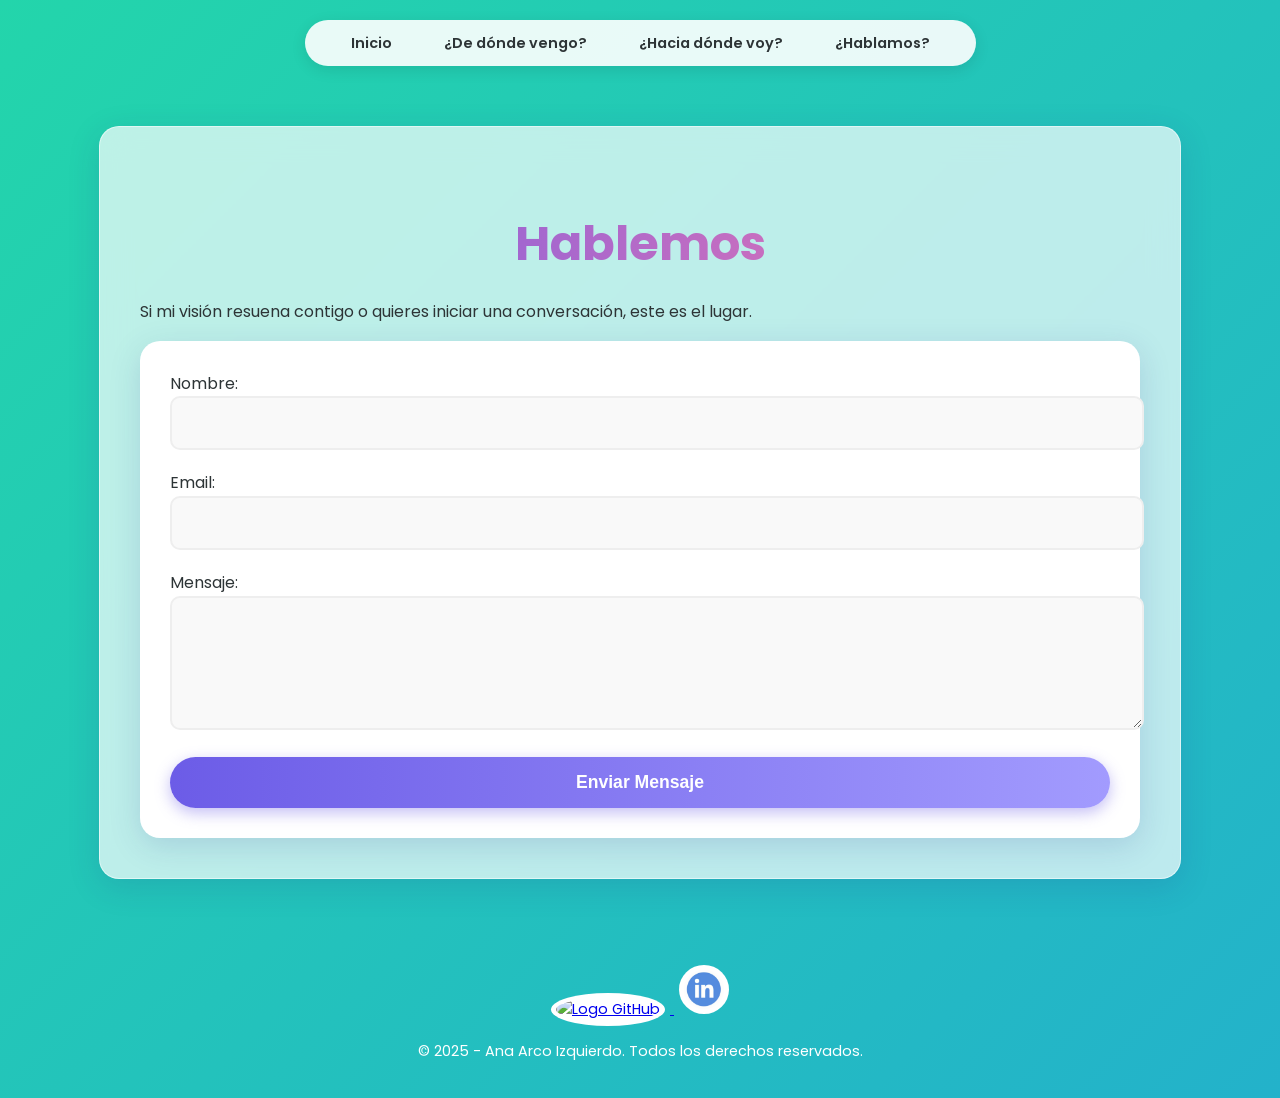
==== contacto.html @ acea3f71 ""feature: first cv interface"" ====
<!DOCTYPE html>
<!-- especifica el idioma de la página web, para facilitar las traducciones por ejemplo !-->
<html lang="es">
<head>
    <!-- Esta etiqueta sirver para poder representar tildes del español -->
    <meta charset="UTF-8">

    <!-- La etiqueta viewport es obligatoria en la actualidad para mostrar el 100% de la pantalla del móvil -->
    <meta name="viewport" content="width=device-width, initial-scale=1.0">
    
    <!-- descripción y resumen para los motores de búsqueda -->
    <meta name="Contact" content="Cómo contactar con Ana Arco">
    
    <!-- Título visible en el navegador -->
    <title>Contacto - Ana Arco</title>
    
    <!-- Enlace para conectar el css.  <link rel="stylesheet" href="css/style.css"> -->
	<link rel="stylesheet" href="style/style1.css">
	
	<!-- Enlace para favicon -->
	<link rel="icon" href="images/favicon_ana.jpg" type="image/x-icon">
	
</head>
<body>

    <header>
        <nav>
            <ul>
                <li><a href="index.html">Inicio</a></li>
                <li><a href="trayectoria.html">¿De dónde vengo?</a></li>
                <li><a href="enfoque.html">¿Hacia dónde voy?</a></li>
                <li><a href="contacto.html">¿Hablamos?</a></li>
            </ul>
        </nav>
    </header>

    <main>
        <section>
            <h1>Hablemos</h1>
            <p>Si mi visión resuena contigo o quieres iniciar una conversación, este es el lugar.</p>

            <form action="#" method="POST">
                
                <div>
                    <label for="nombre">Nombre:</label>
                    <input type="text" id="nombre" name="nombre_usuario" required>
                </div>

                <div>
                    <label for="email">Email:</label>
                    <input type="email" id="email" name="email_usuario" required>
                </div>

                <div>
                    <label for="mensaje">Mensaje:</label>
                    <textarea id="mensaje" name="mensaje_usuario" rows="5" required></textarea>
                </div>

                <button type="submit">Enviar Mensaje</button>
            </form>
        </section>
    </main>
    <br>
    <footer>
        <div class="social-links">
            <!-- target="_blank" - Instrucción para 'Abrir en una Nueva Pestaña' -->
            <!-- Protección contra phishing -->
            <!-- rel="noopener noreferrer" instrucción para 'Abrir el enlace en una nueva pestaña, pero abre enlace 
            de forma segura, cortando cualquier lazo con mi página, y de forma privada, sin decirle a dónde vas desde aquí." -->
            
            <a href="https://github.com/Anarkz7" target="_blank" rel="noopener noreferrer">
				<img src="https://cdn.worldvectorlogo.com/logos/github-icon-2.svg" alt="Logo GitHub" width="40">
			</a>
			<a href="https://www.linkedin.com/in/ana-arco-izquierdo-b6732329b/" target="_blank" rel="noopener noreferrer">
				<img src="images/logoLinkedin.png" alt="Logo Linkedin" width="40>">
			</a>
        </div>
        <!-- El &copy; presenta en la página web el símbolo de copiright -->
        <p>&copy; 2025 - Ana Arco Izquierdo. Todos los derechos reservados.</p>
    </footer>

</body>
</html>
---- style/style1.css ----
/* =========================================
   1. IMPORTACIÓN Y VARIABLES
   ========================================= */
@import url('https://fonts.googleapis.com/css2?family=Poppins:wght@300;400;600;700&display=swap');

:root {
    /* Colores Vibrantes pero Suaves */
    --primary: #6c5ce7;      /* Violeta moderno */
    --secondary: #a29bfe;    /* Lavanda */
    --accent: #fd79a8;       /* Rosa chicle suave */
    --dark: #2d3436;         /* Texto oscuro */
    --light: #ffffff;        /* Texto claro */
    
    /* Efecto Cristal (Glassmorphism) */
    --glass-bg: rgba(255, 255, 255, 0.7);
    --glass-border: 1px solid rgba(255, 255, 255, 0.5);
    --blur: blur(15px);
    
    /* Sombras modernas */
    --shadow: 0 8px 32px 0 rgba(31, 38, 135, 0.15);
}

/* =========================================
   2. FONDO ANIMADO (El factor "WOW")
   ========================================= */
body {
    font-family: 'Poppins', sans-serif;
    margin: 0;
    padding: 0;
    color: var(--dark);
    line-height: 1.6;
    min-height: 100vh;
    
    /* Fondo con degradado animado */
    background: linear-gradient(-45deg, #ee7752, #e73c7e, #23a6d5, #23d5ab);
    background-size: 400% 400%;
    animation: gradientBG 15s ease infinite;
    
    display: flex;
    flex-direction: column;
}

@keyframes gradientBG {
    0% { background-position: 0% 50%; }
    50% { background-position: 100% 50%; }
    100% { background-position: 0% 50%; }
}

/* =========================================
   3. HEADER Y NAVEGACIÓN (FLOTANTE)
   ========================================= */
header {
    padding: 20px;
    display: flex;
    justify-content: center;
}

nav {
    background: rgba(255, 255, 255, 0.9);
    padding: 10px 30px;
    border-radius: 50px; /* Forma de píldora */
    box-shadow: 0 4px 15px rgba(0,0,0,0.1);
}

nav ul {
    list-style: none;
    display: flex;
    gap: 20px;
    margin: 0;
    padding: 0;
    align-items: center; /* Alineación vertical */
}

nav a {
    text-decoration: none;
    color: var(--dark);
    font-weight: 600;
    font-size: 0.9rem;
    padding: 8px 16px;
    border-radius: 20px;
    transition: all 0.3s ease;
}

nav a:hover {
    background-color: var(--primary);
    color: white;
    transform: translateY(-2px);
}

/* =========================================
   4. CONTENEDOR CRISTAL (MAIN)
   ========================================= */
main {
    max-width: 1000px;
    width: 90%;
    margin: 40px auto;
    background: var(--glass-bg);
    backdrop-filter: var(--blur); /* Aquí ocurre la magia del desenfoque */
    -webkit-backdrop-filter: var(--blur); /* Para Safari */
    border: var(--glass-border);
    border-radius: 20px;
    padding: 40px;
    box-shadow: var(--shadow);
    flex: 1; /* Empuja el footer */
}

/* Títulos con Degradado de Texto */
h1 {
    font-size: 3rem;
    text-align: center;
    margin-bottom: 1rem;
    background: linear-gradient(to right, var(--primary), var(--accent));
    -webkit-background-clip: text;
    background-clip: text;
    color: transparent; /* El texto toma el color del fondo */
    font-weight: 700;
}

h2 {
    color: var(--primary);
    font-size: 1.8rem;
    margin-top: 2rem;
    border-bottom: 2px solid rgba(108, 92, 231, 0.2);
    padding-bottom: 10px;
    display: inline-block;
}

h3 {
    color: var(--accent);
    margin-top: 1.5rem;
}

/* Enlaces bonitos dentro del texto */
p a {
    color: var(--primary);
    font-weight: bold;
    text-decoration: none;
    border-bottom: 2px solid var(--accent);
}

/* =========================================
   5. IMÁGENES Y TARJETAS
   ========================================= */
img {
    max-width: 100%;
    height: auto;
    border-radius: 15px;
    transition: transform 0.4s ease;
}

img:hover {
    transform: scale(1.02) rotate(1deg); /* Efecto divertido al pasar ratón */
    box-shadow: 0 10px 20px rgba(0,0,0,0.2);
}

/* Avatar circular perfecto */
img[alt*="avatar"], img[alt*="Avatar"] {
    width: 200px;
    height: 200px;
    object-fit: cover;
    border-radius: 50%;
    border: 5px solid white;
    box-shadow: var(--shadow);
    margin: 0 auto;
    display: block;
}

/* Estilo para los 'Aside' y 'Section' internos */
aside, section[alt="Tabla Formación Académica"], article {
    background: rgba(255, 255, 255, 0.6);
    border-radius: 15px;
    padding: 20px;
    margin: 20px 0;
    border: 1px solid white;
}

/* =========================================
   6. TABLAS (Limpias y modernas)
   ========================================= */
table {
    width: 100%;
    border-collapse: collapse;
    background: white;
    border-radius: 10px;
    overflow: hidden; /* Para que las esquinas sigan redondas */
    box-shadow: 0 5px 15px rgba(0,0,0,0.05);
    margin-top: 20px;
}

th {
    background-color: var(--primary);
    color: white;
    padding: 15px;
    text-align: left;
}

td {
    padding: 15px;
    border-bottom: 1px solid #eee;
    color: #555;
}

tr:hover td {
    background-color: #f9f9f9;
}

/* =========================================
   7. FORMULARIO (Estilo iOS)
   ========================================= */
form {
    background: white;
    padding: 30px;
    border-radius: 20px;
    box-shadow: var(--shadow);
}

input, textarea {
    width: 100%;
    padding: 15px;
    margin-bottom: 20px;
    border: 2px solid #eee;
    border-radius: 10px;
    background-color: #f9f9f9;
    font-family: 'Poppins', sans-serif;
    transition: 0.3s;
}

input:focus, textarea:focus {
    outline: none;
    border-color: var(--primary);
    background-color: white;
    box-shadow: 0 0 0 4px rgba(108, 92, 231, 0.1);
}

button {
    background: linear-gradient(to right, var(--primary), var(--secondary));
    color: white;
    border: none;
    padding: 15px 40px;
    border-radius: 50px;
    font-weight: bold;
    font-size: 1.1rem;
    cursor: pointer;
    box-shadow: 0 5px 15px rgba(108, 92, 231, 0.4);
    transition: transform 0.2s;
    width: 100%;
}

button:hover {
    transform: scale(1.05);
}

/* =========================================
   8. FOOTER
   ========================================= */
footer {
    text-align: center;
    padding: 20px;
    color: white; /* Texto blanco porque está sobre el fondo degradado */
    font-size: 0.9rem;
    margin-top: auto;
}

.social-links img {
    width: 40px;
    background: white; /* Círculo blanco detrás del icono */
    border-radius: 50%;
    padding: 5px;
    margin: 0 5px;
}

/* =========================================
   9. RESPONSIVE
   ========================================= */
@media (max-width: 768px) {
    h1 { font-size: 2rem; }
    
    nav ul {
        flex-direction: column;
        gap: 10px;
    }
    
    nav {
        border-radius: 20px;
        width: 100%;
        text-align: center;
    }
    
    main {
        padding: 20px;
        width: 95%;
    }
    
    table {
        display: block;
        overflow-x: auto;
    }
}
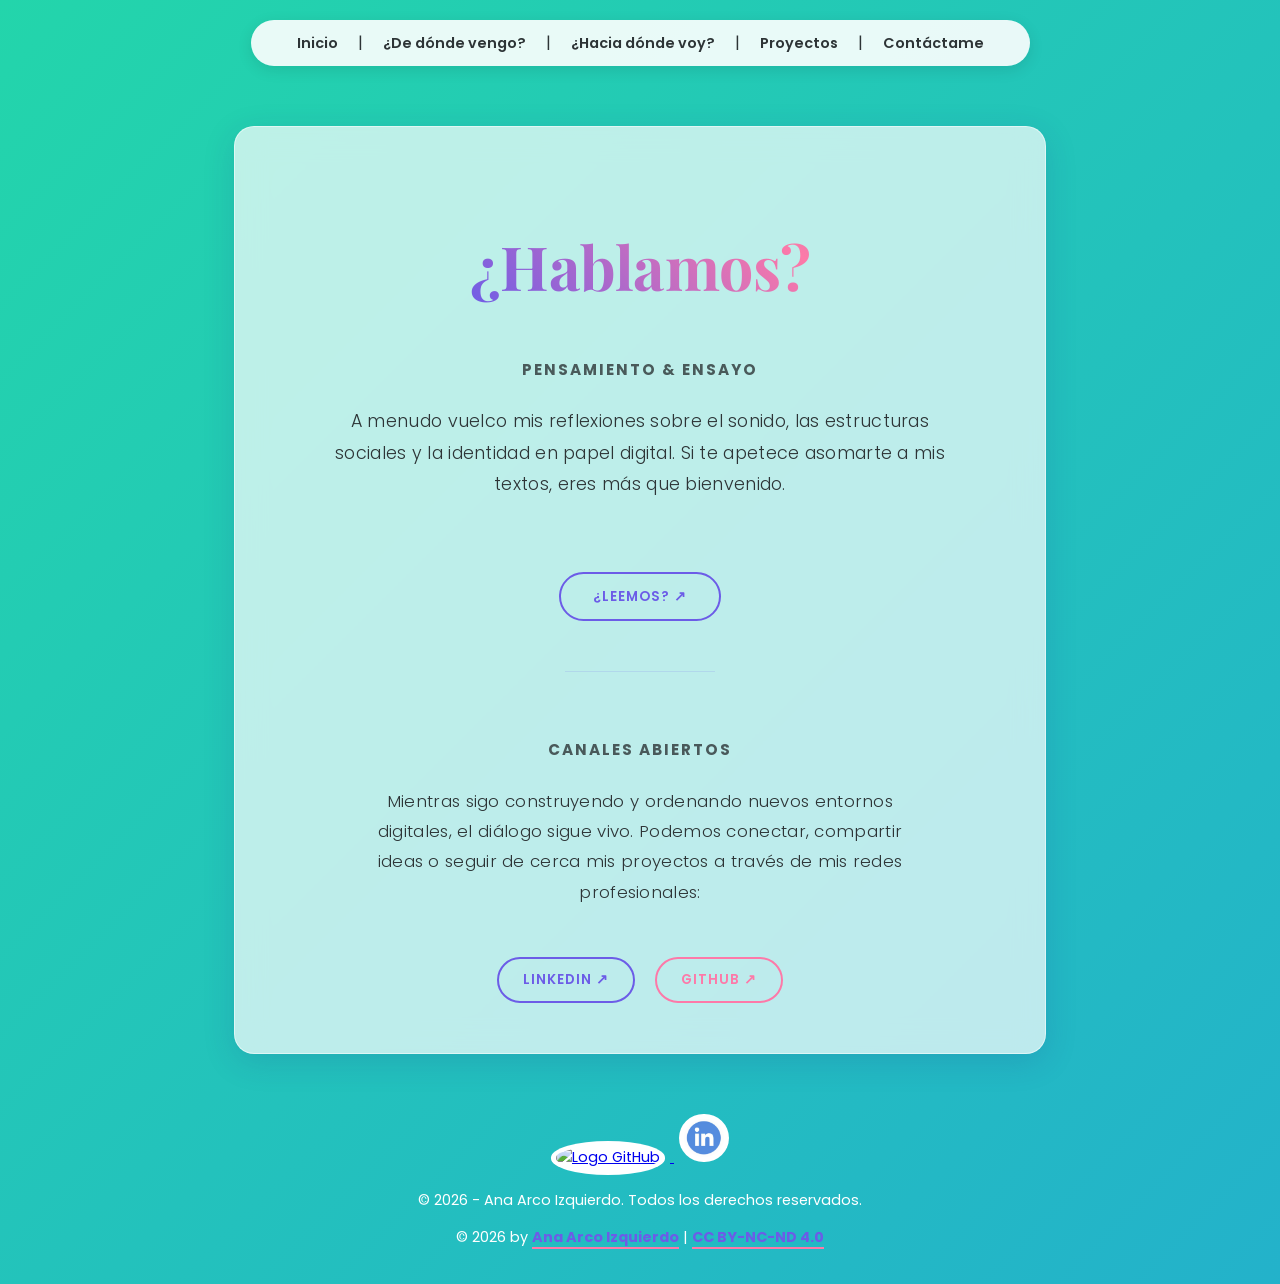
==== commit 1687d7e2: "feat: redesign projects page with interactive cards and updated portfolio content" ====
--- a/contacto.html
+++ b/contacto.html
@@ -1,83 +1,88 @@
 <!DOCTYPE html>
-<!-- especifica el idioma de la página web, para facilitar las traducciones por ejemplo !-->
 <html lang="es">
+
 <head>
-    <!-- Esta etiqueta sirver para poder representar tildes del español -->
     <meta charset="UTF-8">
+    <meta name="viewport" content="width=device-width, initial-scale=1.0">
+    <meta name="description"
+        content="Contacto y canales oficiales de Ana Arco Izquierdo. Espacio de correspondencia, lectura en Medium y redes profesionales.">
+    <title>Contacto | Ana Arco</title>
 
-    <!-- La etiqueta viewport es obligatoria en la actualidad para mostrar el 100% de la pantalla del móvil -->
-    <meta name="viewport" content="width=device-width, initial-scale=1.0">
-    
-    <!-- descripción y resumen para los motores de búsqueda -->
-    <meta name="Contact" content="Cómo contactar con Ana Arco">
-    
-    <!-- Título visible en el navegador -->
-    <title>Contacto - Ana Arco</title>
-    
-    <!-- Enlace para conectar el css.  <link rel="stylesheet" href="css/style.css"> -->
-	<link rel="stylesheet" href="style/style1.css">
-	
-	<!-- Enlace para favicon -->
-	<link rel="icon" href="images/favicon_ana.jpg" type="image/x-icon">
-	
+    <link rel="stylesheet"
+        href="https://fonts.googleapis.com/css2?family=Playfair+Display:ital,wght@0,700;1,400&family=Poppins:wght@300;400;600;700&display=swap">
+    <link rel="stylesheet" href="style/style1.css">
+    <link rel="icon" href="images/favicon_ana.jpg" type="image/x-icon">
 </head>
+
 <body>
+    <center>
 
-    <header>
-        <nav>
-            <ul>
-                <li><a href="index.html">Inicio</a></li>
-                <li><a href="trayectoria.html">¿De dónde vengo?</a></li>
-                <li><a href="enfoque.html">¿Hacia dónde voy?</a></li>
-                <li><a href="contacto.html">¿Hablamos?</a></li>
-            </ul>
-        </nav>
-    </header>
+        <header>
+            <nav>
+                <a href="index.html">Inicio</a> |
+                <a href="trayectoria.html">¿De dónde vengo?</a> |
+                <a href="enfoque.html">¿Hacia dónde voy?</a> |
+                <a href="proyectos.html">Proyectos</a> |
+                <a href="contacto.html">Contáctame</a>
+            </nav>
+        </header>
 
-    <main>
-        <section>
-            <h1>Hablemos</h1>
-            <p>Si mi visión resuena contigo o quieres iniciar una conversación, este es el lugar.</p>
+        <main
+            style="max-width: 750px; display: flex; flex-direction: column; justify-content: center; align-items: center; padding: 50px 30px;">
+            <h1 class="brand-name">¿Hablamos?</h1>
 
-            <form action="#" method="POST">
-                
-                <div>
-                    <label for="nombre">Nombre:</label>
-                    <input type="text" id="nombre" name="nombre_usuario" required>
+            <section class="manifesto-section" style="margin-top: 20px;">
+                <p class="subtitle">Pensamiento & Ensayo</p>
+                <p class="poetic-text" style="font-size: 1.1rem; margin-bottom: 25px;">
+                    A menudo vuelco mis reflexiones sobre el sonido, las estructuras sociales y la identidad en papel
+                    digital. Si te apetece asomarte a mis textos, eres más que bienvenido.
+                </p>
+                <br>
+                <a href="https://medium.com/@ana-arco" target="_blank" rel="noopener noreferrer" class="cta-link">
+                    ¿Leemos? ↗
+                </a>
+            </section>
+
+            <hr style="border: 0; border-top: 1px solid rgba(108, 92, 231, 0.15); margin: 50px auto; width: 150px;">
+
+            <section class="manifesto-section">
+                <p class="subtitle">Canales Abiertos</p>
+                <p class="poetic-text" style="font-size: 1.05rem; max-width: 550px; margin: 0 auto 30px auto;">
+                    Mientras sigo construyendo y ordenando nuevos entornos digitales, el diálogo sigue vivo. Podemos
+                    conectar, compartir ideas o seguir de cerca mis proyectos a través de mis redes profesionales:
+                </p>
+
+                <div style="display: flex; gap: 20px; justify-content: center; margin-top: 10px;">
+                    <a href="https://www.linkedin.com/in/ana-arco-izquierdo-b6732329b/" target="_blank"
+                        rel="noopener noreferrer" class="cta-link"
+                        style="padding: 10px 24px; font-size: 0.85rem; border-color: var(--primary); color: var(--primary);">
+                        LinkedIn ↗
+                    </a>
+                    <a href="https://github.com/ana-arco" target="_blank" rel="noopener noreferrer" class="cta-link"
+                        style="padding: 10px 24px; font-size: 0.85rem; border-color: var(--accent); color: var(--accent);">
+                        GitHub ↗
+                    </a>
                 </div>
+            </section>
+        </main>
 
-                <div>
-                    <label for="email">Email:</label>
-                    <input type="email" id="email" name="email_usuario" required>
-                </div>
+        <footer>
+            <div class="social-links">
+                <a href="https://github.com/ana-arco" target="_blank" rel="noopener noreferrer">
+                    <img src="https://cdn.worldvectorlogo.com/logos/github-icon-2.svg" alt="Logo GitHub" width="40">
+                </a>
+                <a href="https://www.linkedin.com/in/ana-arco-izquierdo-b6732329b/" target="_blank"
+                    rel="noopener noreferrer">
+                    <img src="images/logoLinkedin.png" alt="Logo LinkedIn" width="40">
+                </a>
+            </div>
+            <p>&copy; 2026 - Ana Arco Izquierdo. Todos los derechos reservados.</p>
+            <p>© 2026 by <a href="index.html">Ana Arco Izquierdo</a> | <a
+                    href="https://creativecommons.org/licenses/by-nc-nd/4.0/" target="_blank"
+                    rel="noopener noreferrer">CC BY-NC-ND 4.0</a></p>
+        </footer>
 
-                <div>
-                    <label for="mensaje">Mensaje:</label>
-                    <textarea id="mensaje" name="mensaje_usuario" rows="5" required></textarea>
-                </div>
+    </center>
+</body>
 
-                <button type="submit">Enviar Mensaje</button>
-            </form>
-        </section>
-    </main>
-    <br>
-    <footer>
-        <div class="social-links">
-            <!-- target="_blank" - Instrucción para 'Abrir en una Nueva Pestaña' -->
-            <!-- Protección contra phishing -->
-            <!-- rel="noopener noreferrer" instrucción para 'Abrir el enlace en una nueva pestaña, pero abre enlace 
-            de forma segura, cortando cualquier lazo con mi página, y de forma privada, sin decirle a dónde vas desde aquí." -->
-            
-            <a href="https://github.com/Anarkz7" target="_blank" rel="noopener noreferrer">
-				<img src="https://cdn.worldvectorlogo.com/logos/github-icon-2.svg" alt="Logo GitHub" width="40">
-			</a>
-			<a href="https://www.linkedin.com/in/ana-arco-izquierdo-b6732329b/" target="_blank" rel="noopener noreferrer">
-				<img src="images/logoLinkedin.png" alt="Logo Linkedin" width="40>">
-			</a>
-        </div>
-        <!-- El &copy; presenta en la página web el símbolo de copiright -->
-        <p>&copy; 2025 - Ana Arco Izquierdo. Todos los derechos reservados.</p>
-    </footer>
-
-</body>
 </html>
--- a/style/style1.css
+++ b/style/style1.css
@@ -5,20 +5,26 @@
 
 :root {
     /* Colores Vibrantes pero Suaves */
-    --primary: #6c5ce7;      /* Violeta moderno */
-    --secondary: #a29bfe;    /* Lavanda */
-    --accent: #fd79a8;       /* Rosa chicle suave */
-    --dark: #2d3436;         /* Texto oscuro */
-    --light: #ffffff;        /* Texto claro */
-    
+    --primary: #6c5ce7;
+    /* Violeta moderno */
+    --secondary: #a29bfe;
+    /* Lavanda */
+    --accent: #fd79a8;
+    /* Rosa chicle suave */
+    --dark: #2d3436;
+    /* Texto oscuro */
+    --light: #ffffff;
+    /* Texto claro */
+
     /* Efecto Cristal (Glassmorphism) */
     --glass-bg: rgba(255, 255, 255, 0.7);
     --glass-border: 1px solid rgba(255, 255, 255, 0.5);
     --blur: blur(15px);
-    
+
     /* Sombras modernas */
     --shadow: 0 8px 32px 0 rgba(31, 38, 135, 0.15);
 }
+
 
 /* =========================================
    2. FONDO ANIMADO (El factor "WOW")
@@ -30,20 +36,28 @@
     color: var(--dark);
     line-height: 1.6;
     min-height: 100vh;
-    
+
     /* Fondo con degradado animado */
     background: linear-gradient(-45deg, #ee7752, #e73c7e, #23a6d5, #23d5ab);
     background-size: 400% 400%;
     animation: gradientBG 15s ease infinite;
-    
+
     display: flex;
     flex-direction: column;
 }
 
 @keyframes gradientBG {
-    0% { background-position: 0% 50%; }
-    50% { background-position: 100% 50%; }
-    100% { background-position: 0% 50%; }
+    0% {
+        background-position: 0% 50%;
+    }
+
+    50% {
+        background-position: 100% 50%;
+    }
+
+    100% {
+        background-position: 0% 50%;
+    }
 }
 
 /* =========================================
@@ -58,8 +72,9 @@
 nav {
     background: rgba(255, 255, 255, 0.9);
     padding: 10px 30px;
-    border-radius: 50px; /* Forma de píldora */
-    box-shadow: 0 4px 15px rgba(0,0,0,0.1);
+    border-radius: 50px;
+    /* Forma de píldora */
+    box-shadow: 0 4px 15px rgba(0, 0, 0, 0.1);
 }
 
 nav ul {
@@ -68,7 +83,8 @@
     gap: 20px;
     margin: 0;
     padding: 0;
-    align-items: center; /* Alineación vertical */
+    align-items: center;
+    /* Alineación vertical */
 }
 
 nav a {
@@ -95,13 +111,16 @@
     width: 90%;
     margin: 40px auto;
     background: var(--glass-bg);
-    backdrop-filter: var(--blur); /* Aquí ocurre la magia del desenfoque */
-    -webkit-backdrop-filter: var(--blur); /* Para Safari */
+    backdrop-filter: var(--blur);
+    /* Aquí ocurre la magia del desenfoque */
+    -webkit-backdrop-filter: var(--blur);
+    /* Para Safari */
     border: var(--glass-border);
     border-radius: 20px;
     padding: 40px;
     box-shadow: var(--shadow);
-    flex: 1; /* Empuja el footer */
+    flex: 1;
+    /* Empuja el footer */
 }
 
 /* Títulos con Degradado de Texto */
@@ -112,7 +131,8 @@
     background: linear-gradient(to right, var(--primary), var(--accent));
     -webkit-background-clip: text;
     background-clip: text;
-    color: transparent; /* El texto toma el color del fondo */
+    color: transparent;
+    /* El texto toma el color del fondo */
     font-weight: 700;
 }
 
@@ -149,12 +169,14 @@
 }
 
 img:hover {
-    transform: scale(1.02) rotate(1deg); /* Efecto divertido al pasar ratón */
-    box-shadow: 0 10px 20px rgba(0,0,0,0.2);
+    transform: scale(1.02) rotate(1deg);
+    /* Efecto divertido al pasar ratón */
+    box-shadow: 0 10px 20px rgba(0, 0, 0, 0.2);
 }
 
 /* Avatar circular perfecto */
-img[alt*="avatar"], img[alt*="Avatar"] {
+img[alt*="avatar"],
+img[alt*="Avatar"] {
     width: 200px;
     height: 200px;
     object-fit: cover;
@@ -166,7 +188,9 @@
 }
 
 /* Estilo para los 'Aside' y 'Section' internos */
-aside, section[alt="Tabla Formación Académica"], article {
+aside,
+section[alt="Tabla Formación Académica"],
+article {
     background: rgba(255, 255, 255, 0.6);
     border-radius: 15px;
     padding: 20px;
@@ -182,8 +206,9 @@
     border-collapse: collapse;
     background: white;
     border-radius: 10px;
-    overflow: hidden; /* Para que las esquinas sigan redondas */
-    box-shadow: 0 5px 15px rgba(0,0,0,0.05);
+    overflow: hidden;
+    /* Para que las esquinas sigan redondas */
+    box-shadow: 0 5px 15px rgba(0, 0, 0, 0.05);
     margin-top: 20px;
 }
 
@@ -214,7 +239,8 @@
     box-shadow: var(--shadow);
 }
 
-input, textarea {
+input,
+textarea {
     width: 100%;
     padding: 15px;
     margin-bottom: 20px;
@@ -225,7 +251,8 @@
     transition: 0.3s;
 }
 
-input:focus, textarea:focus {
+input:focus,
+textarea:focus {
     outline: none;
     border-color: var(--primary);
     background-color: white;
@@ -256,14 +283,16 @@
 footer {
     text-align: center;
     padding: 20px;
-    color: white; /* Texto blanco porque está sobre el fondo degradado */
+    color: white;
+    /* Texto blanco porque está sobre el fondo degradado */
     font-size: 0.9rem;
     margin-top: auto;
 }
 
 .social-links img {
     width: 40px;
-    background: white; /* Círculo blanco detrás del icono */
+    background: white;
+    /* Círculo blanco detrás del icono */
     border-radius: 50%;
     padding: 5px;
     margin: 0 5px;
@@ -273,26 +302,149 @@
    9. RESPONSIVE
    ========================================= */
 @media (max-width: 768px) {
-    h1 { font-size: 2rem; }
-    
+    h1 {
+        font-size: 2rem;
+    }
+
     nav ul {
         flex-direction: column;
         gap: 10px;
     }
-    
+
     nav {
         border-radius: 20px;
         width: 100%;
         text-align: center;
     }
-    
+
     main {
         padding: 20px;
         width: 95%;
     }
-    
+
     table {
         display: block;
         overflow-x: auto;
     }
+}
+
+/* =========================================
+   10. BOTÓN LLAMADA A LA ACCIÓN (CTA)
+   ========================================= */
+.cta-link,
+p .cta-link {
+    display: inline-block;
+    padding: 12px 32px;
+    margin-top: 20px;
+
+    /* Usamos tus colores corporativos */
+    color: var(--primary);
+    background: transparent;
+    border: 2px solid var(--primary);
+    border-radius: 50px;
+    /* Sigue la estética píldora de tu menú */
+
+    /* Tipografía alineada con Poppins */
+    font-weight: 600;
+    text-decoration: none;
+    border-bottom: 2px solid var(--primary);
+    /* Sobrescribe el estilo por defecto de 'p a' */
+    text-transform: uppercase;
+    font-size: 0.85rem;
+    letter-spacing: 1px;
+
+    /* Suavizado en la animación */
+    transition: all 0.3s ease-in-out;
+}
+
+/* Efecto al pasar el ratón (Hover) */
+.cta-link:hover,
+p .cta-link:hover {
+    color: var(--light);
+    /* Relleno con el degradado fluido que usas en tus botones de formulario */
+    background: linear-gradient(to right, var(--primary), var(--accent));
+    border-color: transparent;
+    border-bottom: 2px solid transparent;
+
+    /* Usamos tu sombra de variables pero más compacta para el botón */
+    box-shadow: 0 5px 15px rgba(108, 92, 231, 0.3);
+    transform: translateY(-2px);
+}
+
+/* Efecto al presionar (Active) */
+.cta-link:active,
+p .cta-link:active {
+    transform: translateY(0);
+    box-shadow: 0 2px 5px rgba(108, 92, 231, 0.2);
+}
+
+/* =========================================
+   11. REFINAMIENTO DE MARCA (ANA ARCO)
+   ========================================= */
+
+/* Tu nombre: Sofisticado, clásico, con un toque digital cambiante */
+h1.brand-name {
+    font-family: 'Playfair Display', serif;
+    font-size: 3.8rem;
+    font-weight: 700;
+    letter-spacing: -0.5px;
+    margin-bottom: 0.5rem;
+
+    /* El factor dinámico/digital: usamos tu animación de fondo pero más rápida para el texto */
+    background: linear-gradient(45deg, var(--primary), var(--accent), #23a6d5);
+    background-size: 200% auto;
+    -webkit-background-clip: text;
+    background-clip: text;
+    color: transparent;
+    animation: shinyText 6s linear infinite;
+}
+
+@keyframes shinyText {
+    0% {
+        background-position: 0% 50%;
+    }
+
+    50% {
+        background-position: 100% 50%;
+    }
+
+    100% {
+        background-position: 0% 50%;
+    }
+}
+
+/* Subtítulo: Firme, moderno y limpio */
+.subtitle {
+    font-family: 'Poppins', sans-serif;
+    text-transform: uppercase;
+    font-weight: 700;
+    letter-spacing: 2px;
+    font-size: 0.95rem;
+    color: var(--dark);
+    opacity: 0.8;
+    margin-bottom: 1.5rem;
+}
+
+/* El Manifiesto: Escueto, con ritmo de partitura y aireado */
+.poetic-text {
+    font-family: 'Poppins', sans-serif;
+    font-weight: 300;
+    font-size: 1.15rem;
+    line-height: 1.8;
+    max-width: 650px;
+    margin: 0 auto;
+    color: var(--dark);
+    letter-spacing: 0.3px;
+}
+
+/* Ajuste responsive para pantallas móviles */
+@media (max-width: 768px) {
+    h1.brand-name {
+        font-size: 2.5rem;
+    }
+
+    .poetic-text {
+        font-size: 1rem;
+        padding: 0 10px;
+    }
 }
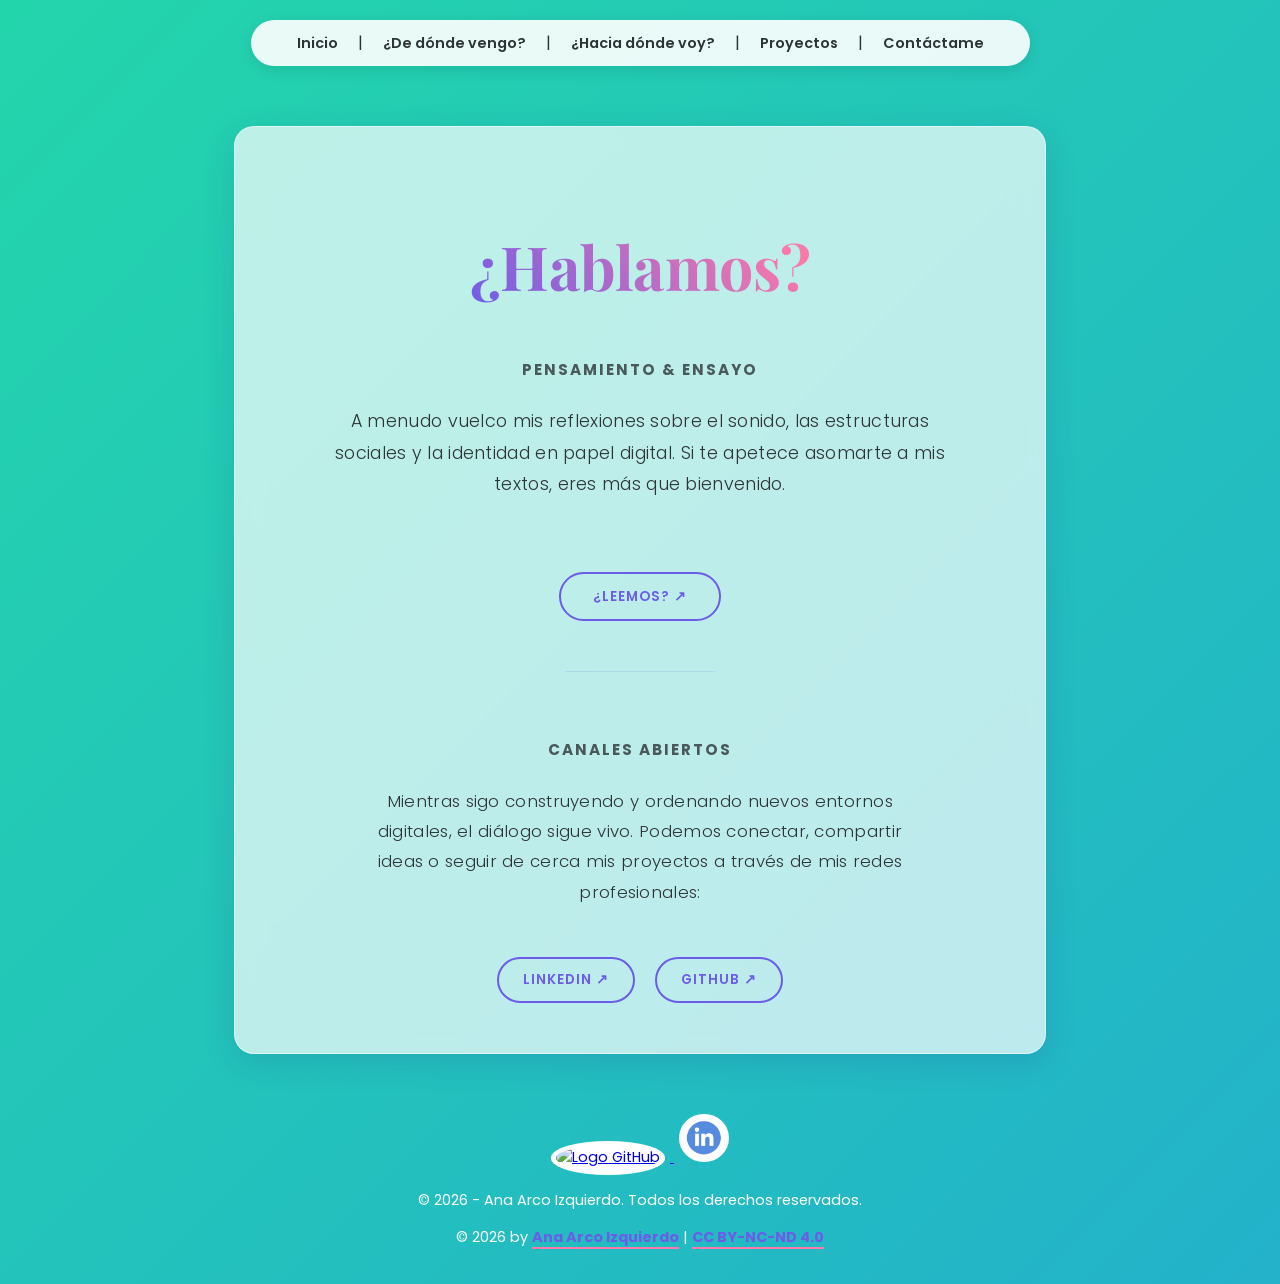
==== commit 7389fbb0: "refactor: remove custom inline border and text color styles from contact links" ====
--- a/contacto.html
+++ b/contacto.html
@@ -54,12 +54,11 @@
 
                 <div style="display: flex; gap: 20px; justify-content: center; margin-top: 10px;">
                     <a href="https://www.linkedin.com/in/ana-arco-izquierdo-b6732329b/" target="_blank"
-                        rel="noopener noreferrer" class="cta-link"
-                        style="padding: 10px 24px; font-size: 0.85rem; border-color: var(--primary); color: var(--primary);">
+                        rel="noopener noreferrer" class="cta-link" style="padding: 10px 24px; font-size: 0.85rem;">
                         LinkedIn ↗
                     </a>
                     <a href="https://github.com/ana-arco" target="_blank" rel="noopener noreferrer" class="cta-link"
-                        style="padding: 10px 24px; font-size: 0.85rem; border-color: var(--accent); color: var(--accent);">
+                        style="padding: 10px 24px; font-size: 0.85rem;">
                         GitHub ↗
                     </a>
                 </div>
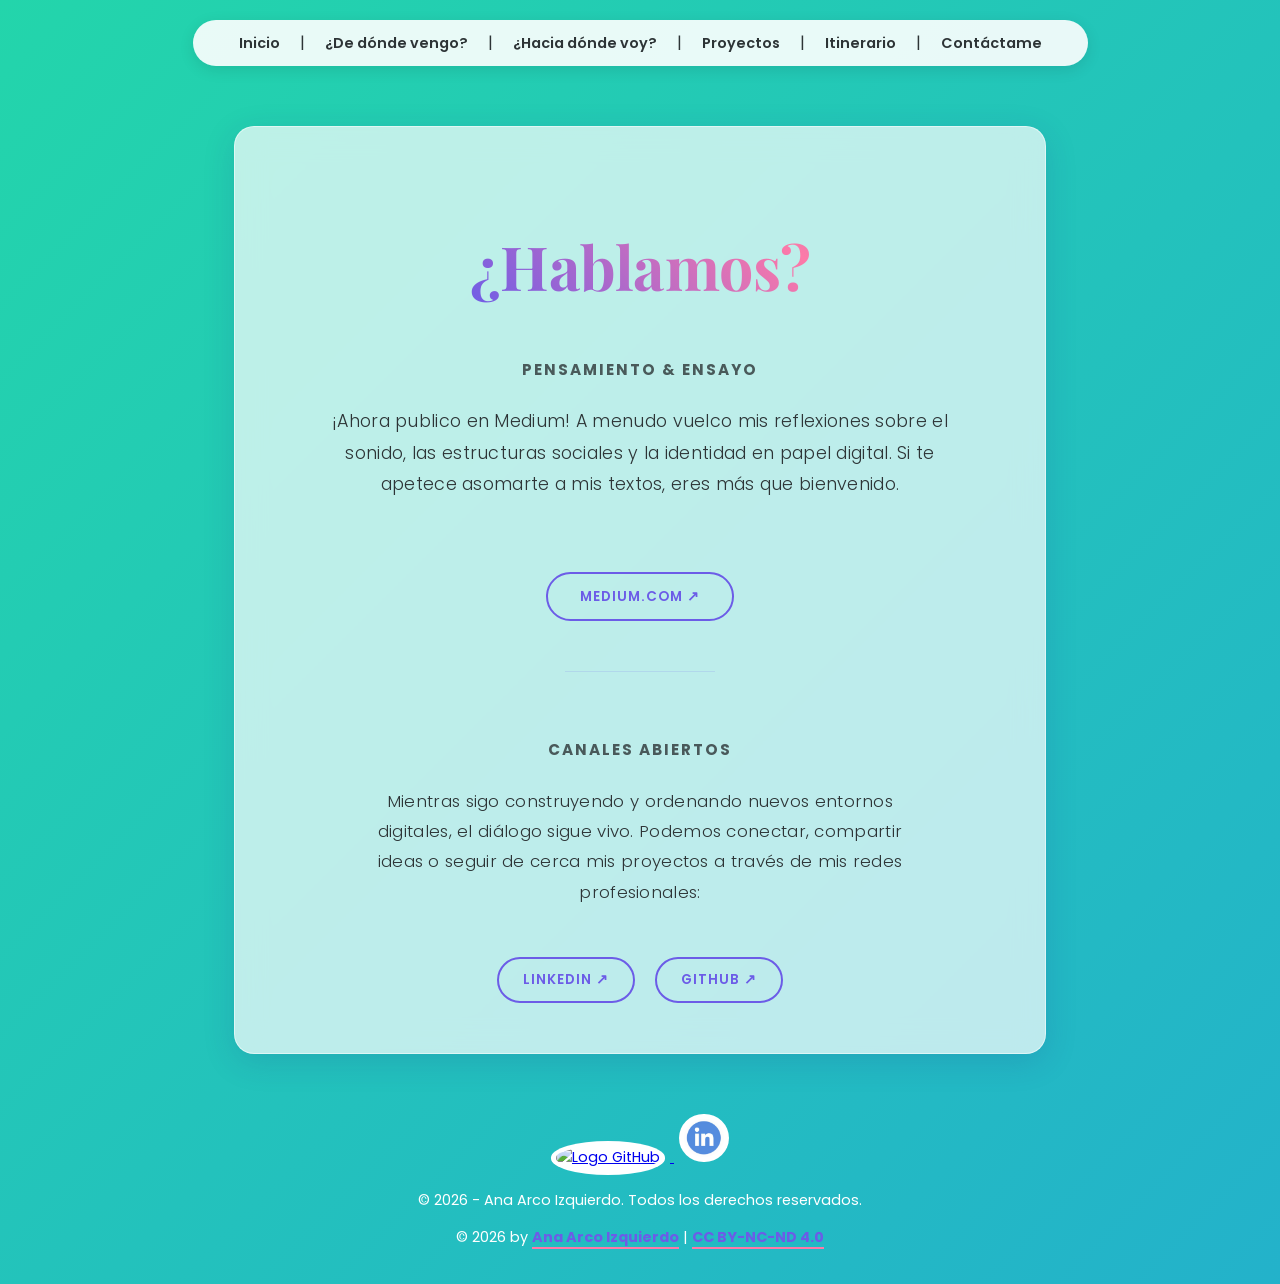
==== commit 74b58407: "feat: add Itinerario page, update navigation menus, improve content, and implement global glassmorph" ====
--- a/contacto.html
+++ b/contacto.html
@@ -23,6 +23,7 @@
                 <a href="trayectoria.html">¿De dónde vengo?</a> |
                 <a href="enfoque.html">¿Hacia dónde voy?</a> |
                 <a href="proyectos.html">Proyectos</a> |
+                <a href="itinerario.html">Itinerario</a> |
                 <a href="contacto.html">Contáctame</a>
             </nav>
         </header>
@@ -34,12 +35,13 @@
             <section class="manifesto-section" style="margin-top: 20px;">
                 <p class="subtitle">Pensamiento & Ensayo</p>
                 <p class="poetic-text" style="font-size: 1.1rem; margin-bottom: 25px;">
-                    A menudo vuelco mis reflexiones sobre el sonido, las estructuras sociales y la identidad en papel
+                    ¡Ahora publico en Medium! A menudo vuelco mis reflexiones sobre el sonido, las estructuras
+                    sociales y la identidad en papel
                     digital. Si te apetece asomarte a mis textos, eres más que bienvenido.
                 </p>
                 <br>
                 <a href="https://medium.com/@ana-arco" target="_blank" rel="noopener noreferrer" class="cta-link">
-                    ¿Leemos? ↗
+                    Medium.com ↗
                 </a>
             </section>
 
--- a/style/style1.css
+++ b/style/style1.css
@@ -40,7 +40,7 @@
     /* Fondo con degradado animado */
     background: linear-gradient(-45deg, #ee7752, #e73c7e, #23a6d5, #23d5ab);
     background-size: 400% 400%;
-    animation: gradientBG 15s ease infinite;
+    animation: gradientBG 30s ease infinite;
 
     display: flex;
     flex-direction: column;
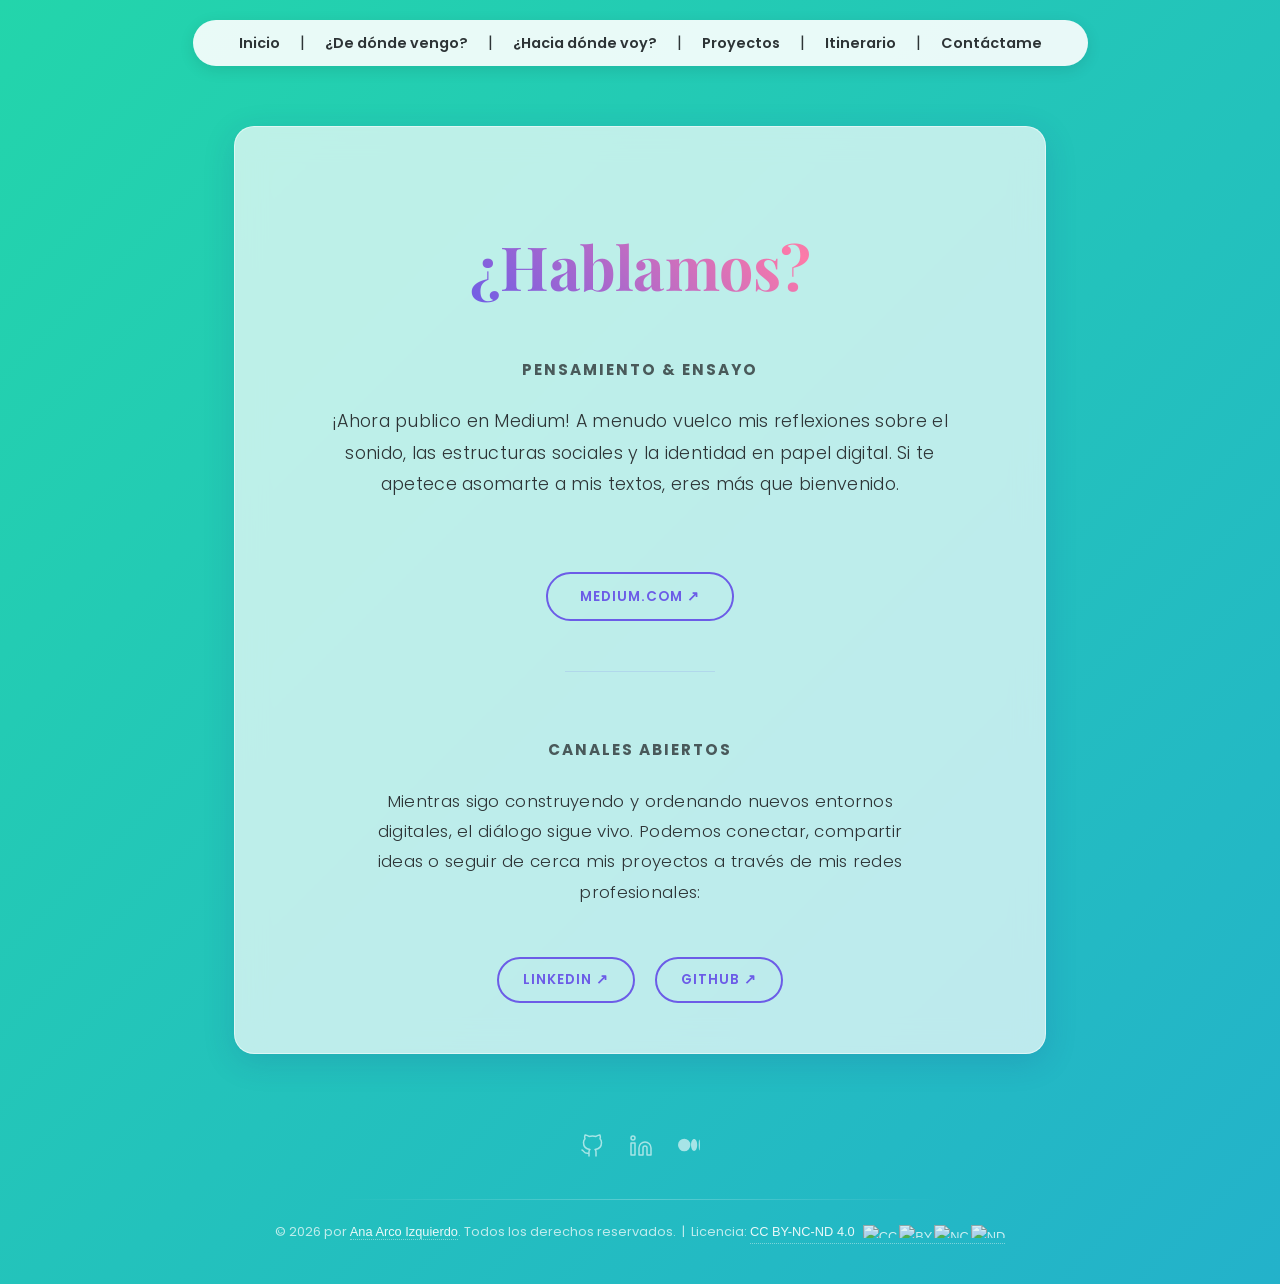
==== commit 2a728bcd: "refactor: redesign footer components to use SVG icons and add a dedicated stylesheet for consistent " ====
--- a/contacto.html
+++ b/contacto.html
@@ -68,19 +68,54 @@
         </main>
 
         <footer>
-            <div class="social-links">
-                <a href="https://github.com/ana-arco" target="_blank" rel="noopener noreferrer">
-                    <img src="https://cdn.worldvectorlogo.com/logos/github-icon-2.svg" alt="Logo GitHub" width="40">
+            <div class="minimal-social-links">
+                <!-- Icono de GitHub lineal -->
+                <a href="https://github.com/ana-arco" target="_blank" rel="noopener noreferrer" aria-label="GitHub">
+                    <svg viewBox="0 0 24 24" width="24" height="24" stroke="currentColor" stroke-width="1.5" fill="none"
+                        stroke-linecap="round" stroke-linejoin="round">
+                        <path
+                            d="M9 19c-5 1.5-5-2.5-7-3m14 6v-3.87a3.37 3.37 0 0 0-.94-2.61c3.14-.35 6.44-1.54 6.44-7A5.44 5.44 0 0 0 20 4.77 5.07 5.07 0 0 0 19.91 1S18.73.65 16 2.48a13.38 13.38 0 0 0-7 0C6.27.65 5.09 1 5.09 1A5.07 5.07 0 0 0 5 4.77a5.44 5.44 0 0 0-1.5 3.78c0 5.42 3.3 6.61 6.44 7A3.37 3.37 0 0 0 9 18.13V22">
+                        </path>
+                    </svg>
                 </a>
+
+                <!-- Icono de LinkedIn lineal -->
                 <a href="https://www.linkedin.com/in/ana-arco-izquierdo-b6732329b/" target="_blank"
-                    rel="noopener noreferrer">
-                    <img src="images/logoLinkedin.png" alt="Logo LinkedIn" width="40">
+                    rel="noopener noreferrer" aria-label="LinkedIn">
+                    <svg viewBox="0 0 24 24" width="24" height="24" stroke="currentColor" stroke-width="1.5" fill="none"
+                        stroke-linecap="round" stroke-linejoin="round">
+                        <path d="M16 8a6 6 0 0 1 6 6v7h-4v-7a2 2 0 0 0-2-2 2 2 0 0 0-2 2v7h-4v-7a6 6 0 0 1 6-6z"></path>
+                        <rect x="2" y="9" width="4" height="12"></rect>
+                        <circle cx="4" cy="4" r="2"></circle>
+                    </svg>
+                </a>
+
+                <!-- Logotipo Tipográfico Oficial de Medium (M con Serifas) -->
+                <a href="https://medium.com/@ana.arco" target="_blank" rel="noopener noreferrer" aria-label="Medium">
+                    <svg viewBox="0 0 24 24" width="22" height="22" fill="currentColor">
+                        <path
+                            d="M13.54 12a6.8 6.8 0 01-6.77 6.82A6.8 6.8 0 010 12a6.8 6.8 0 016.77-6.82A6.8 6.8 0 0113.54 12zm7.42 0c0 3.54-1.51 6.42-3.38 6.42s-3.38-2.88-3.38-6.42 1.51-6.42 3.38-6.42 3.38 2.88 3.38 6.42zm3.04 0c0 3.29-.32 5.96-.71 5.96s-.71-2.67-.71-5.96.32-5.96.71-5.96.71 2.67.71 5.96z" />
+                    </svg>
                 </a>
             </div>
-            <p>&copy; 2026 - Ana Arco Izquierdo. Todos los derechos reservados.</p>
-            <p>© 2026 by <a href="index.html">Ana Arco Izquierdo</a> | <a
-                    href="https://creativecommons.org/licenses/by-nc-nd/4.0/" target="_blank"
-                    rel="noopener noreferrer">CC BY-NC-ND 4.0</a></p>
+            <hr class="footer-divider">
+            <div class="footer-legal">
+                <p>
+                    &copy; 2026 por <a href="index.html" class="legal-link">Ana Arco Izquierdo</a>. Todos los derechos
+                    reservados.
+                    &nbsp;|&nbsp; Licencia:
+                    <a href="https://creativecommons.org/licenses/by-nc-nd/4.0/" target="_blank"
+                        rel="noopener noreferrer" class="legal-link cc-license-link">
+                        CC BY-NC-ND 4.0
+                        <span class="cc-icons">
+                            <img src="https://mirrors.creativecommons.org/presskit/icons/cc.svg" alt="CC">
+                            <img src="https://mirrors.creativecommons.org/presskit/icons/by.svg" alt="BY">
+                            <img src="https://mirrors.creativecommons.org/presskit/icons/nc.svg" alt="NC">
+                            <img src="https://mirrors.creativecommons.org/presskit/icons/nd.svg" alt="ND">
+                        </span>
+                    </a>
+                </p>
+            </div>
         </footer>
 
     </center>
--- a/style/style1.css
+++ b/style/style1.css
@@ -281,21 +281,113 @@
    8. FOOTER
    ========================================= */
 footer {
+    display: flex;
+    flex-direction: column;
+    align-items: center;
+    justify-content: center;
+    gap: 15px;
+    padding: 40px 20px;
+    color: rgba(255, 255, 255, 0.7);
+    font-size: 0.8rem;
+    margin-top: auto;
+    width: 100%;
+    box-sizing: border-box;
+}
+
+.footer-social {
+    display: flex;
+    gap: 20px;
+    justify-content: center;
+    align-items: center;
+}
+
+.footer-social .social-icon {
+    display: inline-block;
+    transition: transform 0.3s ease, opacity 0.3s ease;
+    opacity: 0.75;
+}
+
+.footer-social .social-icon:hover {
+    transform: translateY(-3px) scale(1.05);
+    opacity: 1;
+}
+
+.footer-social .social-icon img {
+    width: 32px;
+    height: 32px;
+    display: block;
+    border-radius: 0;
+    background: transparent;
+    padding: 0;
+    box-shadow: none;
+}
+
+.footer-social .social-icon img:hover {
+    transform: none;
+    box-shadow: none;
+}
+
+.footer-divider {
+    width: 100%;
+    max-width: 600px;
+    border: 0;
+    height: 1px;
+    background: linear-gradient(to right, transparent, rgba(255, 255, 255, 0.25), transparent);
+    margin: 5px 0;
+}
+
+.footer-legal {
     text-align: center;
-    padding: 20px;
-    color: white;
-    /* Texto blanco porque está sobre el fondo degradado */
-    font-size: 0.9rem;
-    margin-top: auto;
-}
-
-.social-links img {
-    width: 40px;
-    background: white;
-    /* Círculo blanco detrás del icono */
-    border-radius: 50%;
-    padding: 5px;
-    margin: 0 5px;
+    line-height: 1.8;
+}
+
+.footer-legal p {
+    margin: 0;
+}
+
+.footer-legal .legal-link {
+    color: rgba(255, 255, 255, 0.9);
+    text-decoration: none;
+    font-weight: 500;
+    border-bottom: 1px dotted rgba(255, 255, 255, 0.4);
+    transition: color 0.3s ease, border-color 0.3s ease;
+}
+
+.footer-legal .legal-link:hover {
+    color: var(--accent);
+    border-bottom-color: var(--accent);
+}
+
+.footer-legal .cc-license-link {
+    display: inline-flex;
+    align-items: center;
+    gap: 4px;
+    white-space: nowrap;
+}
+
+.footer-legal .cc-icons {
+    display: inline-flex;
+    align-items: center;
+    gap: 2px;
+    margin-left: 4px;
+}
+
+.footer-legal .cc-icons img {
+    height: 1em;
+    width: auto;
+    display: inline-block;
+    border-radius: 0;
+    opacity: 0.85;
+    transition: opacity 0.3s ease;
+}
+
+.footer-legal .cc-license-link:hover .cc-icons img {
+    opacity: 1;
+}
+
+.footer-legal .cc-icons img:hover {
+    transform: none;
+    box-shadow: none;
 }
 
 /* =========================================
@@ -447,4 +539,28 @@
         font-size: 1rem;
         padding: 0 10px;
     }
+}
+
+
+.minimal-social-links {
+    display: flex;
+    justify-content: center;
+    gap: 25px;
+    margin-bottom: 15px;
+}
+
+
+.minimal-social-links a {
+    color: rgba(255, 255, 255, 0.6);
+    /* Blanco semitransparente, muy fino */
+    fill: rgba(255, 255, 255, 0.6);
+    /* Esto asegura que el logo de Medium herede el mismo tono sutil */
+    transition: all 0.3s ease;
+}
+
+.minimal-social-links a:hover {
+    color: rgba(255, 255, 255, 1);
+    /* Se ilumina por completo al pasar el cursor */
+    fill: rgba(255, 255, 255, 1);
+    transform: translateY(-1px);
 }
